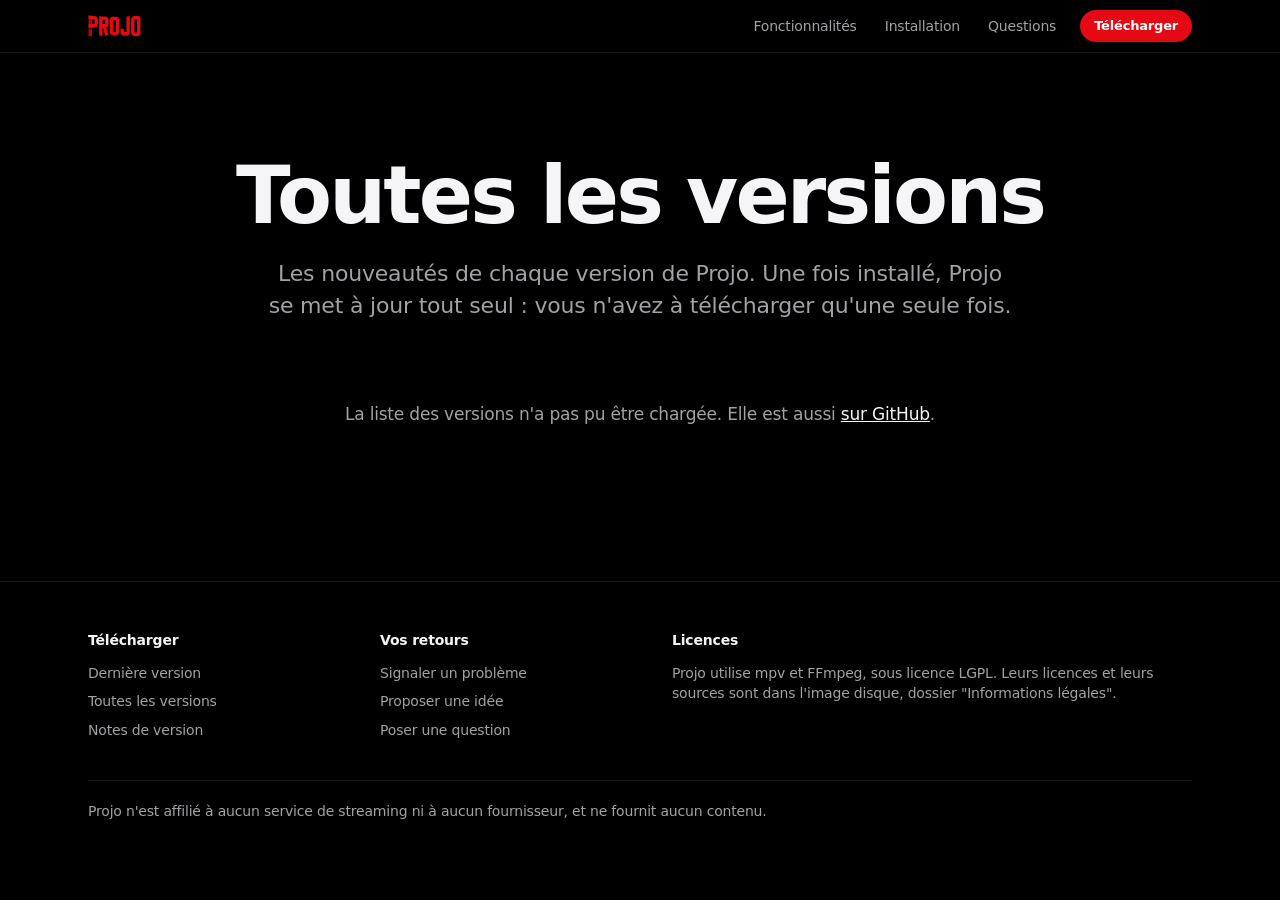
==== versions.html @ 9b099cf6 "Site: two-way tilt, on-site feedback form, versions page, exclusive FAQ - app window tilts up while " ====
<!doctype html>
<html lang="fr">
<head>
  <meta charset="utf-8">
  <meta name="viewport" content="width=device-width, initial-scale=1, viewport-fit=cover">
  <meta http-equiv="Content-Security-Policy" content="default-src 'self'; script-src 'self'; style-src 'self'; img-src 'self'; connect-src https://api.github.com; font-src 'self'; object-src 'none'; base-uri 'self'; form-action 'none'">
  <meta name="referrer" content="strict-origin-when-cross-origin">
  <title>Projo - Toutes les versions</title>
  <meta name="description" content="Toutes les versions de Projo, lecteur IPTV pour Mac, avec leurs notes de version et leurs images disque.">
  <meta name="theme-color" content="#000000">
  <meta name="color-scheme" content="dark">

  <link rel="icon" href="assets/img/projo-icon.svg" type="image/svg+xml">
  <link rel="icon" href="assets/img/favicon-32.png" type="image/png" sizes="32x32">
  <link rel="apple-touch-icon" href="assets/img/apple-touch-icon.png">

  <meta property="og:type" content="website">
  <meta property="og:locale" content="fr_FR">
  <meta property="og:site_name" content="Projo">
  <meta property="og:title" content="Projo - Toutes les versions">
  <meta property="og:description" content="Votre abonnement IPTV, version cinéma. Films, séries et chaînes rangés comme une plateforme de streaming.">
  <meta property="og:url" content="https://feltrincyril.github.io/projo-releases/versions.html">
  <meta property="og:image" content="https://feltrincyril.github.io/projo-releases/assets/img/og-image.png">
  <meta property="og:image:width" content="1200">
  <meta property="og:image:height" content="630">
  <meta property="og:image:alt" content="Logo Projo sur fond noir, avec la phrase : Votre abonnement IPTV, version cinéma.">
  <meta name="twitter:card" content="summary_large_image">

  <link rel="stylesheet" href="assets/css/site.css">
  <script src="assets/js/site.js" defer></script>
  <script src="assets/js/versions.js" defer></script>
</head>
<body>
  <a class="skip" href="#contenu">Aller au contenu</a>

  <header class="nav" id="haut">
    <div class="nav-inner">
      <a class="nav-brand" href="./" aria-label="Projo, accueil">
        <img src="assets/img/projo-wordmark.svg" alt="" width="67" height="28">
      </a>
      <nav aria-label="Sections">
        <ul class="nav-links">
          <li><a href="./#fonctionnalites">Fonctionnalités</a></li>
          <li><a href="./#installation">Installation</a></li>
          <li><a href="./#questions">Questions</a></li>
        </ul>
      </nav>
      <a class="nav-cta js-download" href="https://github.com/FELTRINCyril/projo-releases/releases/latest">Télécharger</a>
    </div>
  </header>

  <main id="contenu">
    <section class="page-head" aria-labelledby="titre-versions">
      <h1 id="titre-versions">Toutes les versions</h1>
      <p>Les nouveautés de chaque version de Projo. Une fois installé, Projo se met à jour tout seul : vous n'avez à télécharger qu'une seule fois.</p>
    </section>

    <div class="releases js-releases" aria-live="polite" aria-busy="true">
      <p class="releases-status">Les versions sont aussi listées <a href="https://github.com/FELTRINCyril/projo-releases/releases">sur GitHub</a>.</p>
    </div>
  </main>

  <!-- ===== PIED DE PAGE ===== -->
  <footer class="footer">
    <div class="footer-inner">
      <div class="footer-cols">
        <div>
          <h2 class="footer-h">Télécharger</h2>
          <ul>
            <li><a class="js-download" href="https://github.com/FELTRINCyril/projo-releases/releases/latest">Dernière version</a></li>
            <li><a href="versions.html">Toutes les versions</a></li>
            <li><a class="js-notes" href="versions.html">Notes de version</a></li>
          </ul>
        </div>
        <div>
          <h2 class="footer-h">Vos retours</h2>
          <ul>
            <li><a data-issue="probleme" href="https://github.com/FELTRINCyril/projo-releases/issues/new?template=probleme.yml">Signaler un problème</a></li>
            <li><a data-issue="idee" href="https://github.com/FELTRINCyril/projo-releases/issues/new?template=idee.yml">Proposer une idée</a></li>
            <li><a data-issue="question" href="https://github.com/FELTRINCyril/projo-releases/issues/new?template=question.yml">Poser une question</a></li>
          </ul>
        </div>
        <div class="footer-legal">
          <h2 class="footer-h">Licences</h2>
          <p>Projo utilise mpv et FFmpeg, sous licence LGPL. Leurs licences et leurs sources sont dans l'image disque, dossier "Informations légales".</p>
        </div>
      </div>
      <p class="footer-note">Projo n'est affilié à aucun service de streaming ni à aucun fournisseur, et ne fournit aucun contenu.</p>
    </div>
  </footer>
</body>
</html>
---- assets/css/site.css ----
/* Projo site. Dark only: the black stage is part of Projo's identity.
   Red #E50914 / #B1060F come from docs/brand/projo-icon.svg. Red on black is
   3.5:1, so it is used for buttons (white text, 5.9:1), icons and large type,
   never for small text. */

:root {
  --black: #000;
  --surface: #141414;
  --surface-2: #1d1d1f;
  --line: rgba(255, 255, 255, 0.1);
  --text: #f5f5f7;
  --text-2: #a1a1a6;
  --red: #e50914;
  --red-dark: #b1060f;
  --red-glow: rgba(229, 9, 20, 0.35);
  --radius-l: 28px;
  --radius-m: 18px;
  --gutter: clamp(20px, 5vw, 48px);
  --max: 1200px;
  --font: -apple-system, BlinkMacSystemFont, "SF Pro Text", "SF Pro Display", system-ui, "Segoe UI", Roboto, "Helvetica Neue", Arial, sans-serif;
  color-scheme: dark;
}

*, *::before, *::after { box-sizing: border-box; }

html {
  -webkit-text-size-adjust: 100%;
  text-size-adjust: 100%;
  scroll-behavior: smooth;
  scroll-padding-top: 72px;
}

body {
  margin: 0;
  background: var(--black);
  color: var(--text);
  font-family: var(--font);
  font-size: 19px;
  line-height: 1.47;
  letter-spacing: -0.01em;
  -webkit-font-smoothing: antialiased;
  overflow-x: hidden;
}
@supports (overflow: clip) { body { overflow-x: clip; } }

img, svg { display: block; max-width: 100%; }
a { color: inherit; }
h1, h2, h3, p, ul, ol, figure { margin: 0; }
ul, ol { padding: 0; list-style: none; }

:focus-visible {
  outline: 3px solid #fff;
  outline-offset: 3px;
  border-radius: 6px;
}

.skip {
  position: absolute;
  left: 16px;
  top: -60px;
  z-index: 100;
  padding: 10px 16px;
  background: #fff;
  color: #000;
  border-radius: 10px;
  font-weight: 600;
  text-decoration: none;
}
.skip:focus { top: 12px; }

/* ===== NAV ============================================================ */

.nav {
  position: sticky;
  top: 0;
  z-index: 50;
  background: rgba(0, 0, 0, 0.72);
  -webkit-backdrop-filter: saturate(180%) blur(20px);
  backdrop-filter: saturate(180%) blur(20px);
  border-bottom: 1px solid var(--line);
}
.nav-inner {
  max-width: var(--max);
  margin: 0 auto;
  padding: 0 var(--gutter);
  height: 52px;
  display: flex;
  align-items: center;
  gap: 24px;
}
.nav-brand { display: block; flex: none; }
.nav-brand img { height: 22px; width: auto; }
.nav nav { margin-left: auto; }
.nav-links { display: flex; gap: 28px; font-size: 14px; }
.nav-links a {
  color: var(--text-2);
  text-decoration: none;
  transition: color 0.2s;
}
.nav-links a:hover { color: var(--text); }
.nav-cta {
  flex: none;
  font-size: 13px;
  font-weight: 600;
  text-decoration: none;
  background: var(--red);
  color: #fff;
  padding: 6px 14px;
  border-radius: 999px;
}
.nav-cta:hover { background: #f6121e; }

@media (max-width: 640px) {
  .nav nav { display: none; }
  .nav-cta { margin-left: auto; }
}

/* ===== BUTTONS ========================================================= */

.btn {
  display: inline-flex;
  align-items: center;
  gap: 10px;
  font-size: 19px;
  font-weight: 600;
  text-decoration: none;
  border-radius: 999px;
  padding: 15px 30px 15px 24px;
  transition: background-color 0.2s, transform 0.2s;
}
.btn-primary { background: var(--red); color: #fff; }
.btn-primary:hover { background: #f6121e; }
.btn-primary:active { transform: scale(0.98); }
.btn-icon {
  width: 22px;
  height: 22px;
  fill: none;
  stroke: currentColor;
  stroke-width: 2.2;
  stroke-linecap: round;
  stroke-linejoin: round;
}

.download {
  display: flex;
  flex-direction: column;
  align-items: center;
  gap: 6px;
  margin-top: 40px;
}
.download-meta {
  margin-top: 10px;
  font-size: 15px;
  color: var(--text);
  min-height: 1.47em;
}
.download-req { font-size: 14px; color: var(--text-2); }
.platform-note {
  margin-top: 10px;
  max-width: 30em;
  font-size: 14px;
  color: var(--text-2);
  text-align: center;
}

/* ===== HERO ============================================================ */

.hero {
  text-align: center;
  padding: clamp(56px, 7vw, 96px) var(--gutter) 0;
  max-width: 980px;
  margin: 0 auto;
}
.hero-icon {
  width: clamp(72px, 9vw, 96px);
  height: auto;
  margin: 0 auto 28px;
  filter: drop-shadow(0 10px 30px rgba(229, 9, 20, 0.25));
}
.hero h1 {
  font-size: clamp(42px, 7.6vw, 92px);
  line-height: 1.02;
  font-weight: 700;
  letter-spacing: -0.035em;
  text-wrap: balance;
}
.hero-sub {
  margin: 24px auto 0;
  max-width: 34em;
  font-size: clamp(19px, 2.1vw, 24px);
  line-height: 1.38;
  color: var(--text-2);
  text-wrap: pretty;
}

/* ===== SHOWCASE (app mockup) ========================================== */

.showcase {
  position: relative;
  max-width: 1180px;
  margin: clamp(48px, 5vw, 64px) auto 0;
  padding: 0 var(--gutter);
}
/* The projector light: one soft red spill under the window. */
.glow {
  position: absolute;
  left: 0;
  right: 0;
  top: 8%;
  height: 90%;
  background: radial-gradient(ellipse 50% 50% at 50% 55%, var(--red-glow), transparent 70%);
  filter: blur(40px);
  pointer-events: none;
}
.window {
  position: relative;
  aspect-ratio: 16 / 10;
  border-radius: clamp(10px, 1.4vw, 16px);
  overflow: hidden;
  background: var(--surface);
  border: 1px solid rgba(255, 255, 255, 0.14);
  box-shadow: 0 40px 120px -20px rgba(0, 0, 0, 0.9), 0 0 0 1px rgba(0, 0, 0, 0.6);
  container-type: inline-size;
  transform-origin: 50% 50%;
}
.window > picture img { width: 100%; height: 100%; object-fit: cover; }
.showcase-note {
  margin-top: 20px;
  text-align: center;
  font-size: 13px;
  color: var(--text-2);
}

/* Scroll tilt, both ways: looks up while entering from the bottom, straight
   around the middle of the screen, looks down while leaving at the top.
   CSS scroll-driven where supported, JS sets --tilt (1 to -1) elsewhere. */
@media (prefers-reduced-motion: no-preference) {
  .window {
    transform: perspective(2000px) rotateX(calc(var(--tilt, 0) * 22deg)) scale(calc(1 - var(--tilt-abs, 0) * 0.08));
  }
  @supports (animation-timeline: view()) {
    .window {
      transform: none;
      animation: tilt-both linear both;
      animation-timeline: view();
      animation-range: cover 0% cover 100%;
    }
    @keyframes tilt-both {
      0% { transform: perspective(2000px) rotateX(22deg) scale(0.92); }
      40%, 60% { transform: perspective(2000px) rotateX(0deg) scale(1); }
      100% { transform: perspective(2000px) rotateX(-22deg) scale(0.92); }
    }
  }
}

/* Everything inside the mockup is sized in em, and 1em = 1/80 of the window
   width, so the whole interface scales as one picture at every size. */
.win-bar {
  position: absolute;
  z-index: 3;
  top: 1.1cqw;
  left: 1.2cqw;
  display: flex;
  gap: 0.65cqw;
}
.win-bar i {
  width: 0.95cqw;
  height: 0.95cqw;
  border-radius: 50%;
  background: #ff5f57;
}
.win-bar i:nth-child(2) { background: #febc2e; }
.win-bar i:nth-child(3) { background: #28c840; }

.app {
  position: absolute;
  inset: 0;
  font-size: 10px;
  font-size: 1.25cqw;
  line-height: 1.3;
  letter-spacing: 0;
  color: #fff;
  background: #0b0b0b;
}
.app-top {
  position: absolute;
  z-index: 2;
  left: 0;
  right: 0;
  top: 0;
  display: flex;
  align-items: center;
  gap: 1.6em;
  padding: 2.2em 3em 0 7.5em;
  font-size: 0.95em;
}
.app-logo { width: auto; height: 1.6em; margin-right: 1em; }
.app-tab { color: rgba(255, 255, 255, 0.72); }
.app-tab.is-active { color: #fff; font-weight: 600; }
.app-search { margin-left: auto; width: 1.4em; }
.app-search svg { width: 100%; fill: none; stroke: #fff; stroke-width: 2.2; stroke-linecap: round; }

.app-hero {
  position: relative;
  height: 58%;
}
.app-hero-art {
  position: absolute;
  inset: 0;
  /* A fictional poster: dusk sea, low sun, lighthouse beam. */
  background:
    linear-gradient(90deg, rgba(11, 11, 11, 0.95) 0%, rgba(11, 11, 11, 0.55) 34%, transparent 62%),
    linear-gradient(0deg, #0b0b0b 0%, transparent 28%),
    radial-gradient(circle at 70% 52%, #ffd29a 0 3.2%, rgba(255, 150, 80, 0.75) 3.4%, transparent 20%),
    linear-gradient(176deg, transparent 58%, rgba(255, 238, 200, 0.25) 58.3% 59%, transparent 59.4%),
    linear-gradient(180deg, #1a2347 0%, #5b3a6b 28%, #d3664a 50%, #f0a35c 54.4%, #1b3550 54.6%, #0f2236 72%, #0b1724 100%);
}
.app-hero-art::after {
  /* the lighthouse */
  content: "";
  position: absolute;
  right: 17%;
  bottom: 38%;
  width: 1.4%;
  height: 22%;
  background: linear-gradient(180deg, #2a1c22 0 14%, #f2e6d8 14% 30%, #2a1c22 30% 46%, #f2e6d8 46% 62%, #2a1c22 62%);
  clip-path: polygon(30% 0, 70% 0, 100% 100%, 0 100%);
}
.app-hero-text {
  position: absolute;
  left: 3em;
  bottom: 9%;
  width: 34em;
}
.app-kind {
  display: flex;
  align-items: center;
  gap: 0.5em;
  font-size: 1em;
  font-weight: 600;
  letter-spacing: 0.04em;
  color: rgba(255, 255, 255, 0.85);
}
.app-mark {
  width: 0.85em;
  height: 1.3em;
  background: var(--red);
  clip-path: polygon(0 0, 100% 0, 100% 45%, 40% 45%, 40% 100%, 0 100%);
}
.app-title {
  margin-top: 0.25em;
  font-size: 3.6em;
  line-height: 1;
  font-weight: 800;
  letter-spacing: -0.03em;
}
.app-meta {
  margin-top: 0.7em;
  display: flex;
  gap: 1.1em;
  font-size: 1em;
  color: rgba(255, 255, 255, 0.75);
}
.app-desc {
  margin-top: 0.6em;
  font-size: 1.05em;
  color: rgba(255, 255, 255, 0.85);
  max-width: 30em;
}
.app-actions { display: flex; gap: 0.8em; margin-top: 1.3em; }
.app-btn {
  font-weight: 700;
  padding: 0.6em 1.6em;
  border-radius: 0.35em;
}
.app-btn-play { background: #fff; color: #000; }
.app-btn-info { background: rgba(109, 109, 110, 0.7); }

.app-row { padding: 1.2em 0 0 3em; }
.app-row-title { font-size: 1.2em; font-weight: 700; margin-bottom: 0.6em; }
.app-wides, .app-posters { display: flex; gap: 0.6em; }

.wide {
  position: relative;
  flex: none;
  width: 17.5em;
  aspect-ratio: 16 / 9;
  border-radius: 0.4em;
  overflow: hidden;
  display: flex;
  flex-direction: column;
  justify-content: flex-end;
  padding: 0 0.8em 1.1em;
}
.wide b { font-size: 1.05em; position: relative; }
.wide em { font-style: normal; font-size: 0.85em; color: rgba(255, 255, 255, 0.75); position: relative; }
.wide::before {
  content: "";
  position: absolute;
  inset: 0;
  background: linear-gradient(0deg, rgba(0, 0, 0, 0.85), transparent 65%);
}
.wide i {
  position: absolute;
  left: 0.8em;
  right: 0.8em;
  bottom: 0.5em;
  height: 0.22em;
  background: rgba(255, 255, 255, 0.3);
  border-radius: 1em;
}
.wide i::after {
  content: "";
  position: absolute;
  inset: 0;
  background: var(--red);
  border-radius: inherit;
  transform-origin: left;
  transform: scaleX(var(--p, 0.5));
}
.w1 { background: radial-gradient(circle at 75% 35%, #4ad0c7 0 8%, transparent 9%), linear-gradient(135deg, #0d3b4f, #102a2f 60%, #07151a); }
.w2 { background: repeating-linear-gradient(90deg, #3b2b1e 0 6%, #2a1f16 6% 12%), linear-gradient(#5a3b22, #1e140d); background-blend-mode: overlay; }
.w3 { background: linear-gradient(160deg, #dfe9f2 0 30%, #8fa7bf 30% 46%, #304a66 46% 70%, #142234); }
.w4 { background: radial-gradient(ellipse at 50% 120%, #f6f1e3 0 30%, transparent 31%), linear-gradient(#6b8fa3, #2e4b5c); }

.poster {
  position: relative;
  flex: none;
  width: 9.6em;
  aspect-ratio: 2 / 3;
  border-radius: 0.4em;
  overflow: hidden;
  display: flex;
  align-items: flex-end;
  padding: 0.8em;
}
.poster b {
  position: relative;
  font-size: 1.05em;
  line-height: 1.05;
  font-weight: 800;
  letter-spacing: -0.01em;
  text-wrap: balance;
}
.p1 { background: radial-gradient(circle at 50% 38%, #fff3c4 0 16%, #f2b84b 17% 26%, transparent 27%), linear-gradient(#f7d58b, #c46b3a 60%, #3d1d18); }
.p2 { background: linear-gradient(200deg, transparent 40%, #fff 40.5% 41.5%, transparent 42%), linear-gradient(#2c2f5e, #121330 70%, #050510); }
.p3 { background: linear-gradient(0deg, #0f2a3a 0 30%, transparent 30%), radial-gradient(circle at 30% 30%, #ff6a3d 0 12%, transparent 13%), linear-gradient(#e7d7c2, #c8b49a); }
.p3 b { color: #fff; }
.p4 { background: radial-gradient(ellipse at 50% 70%, #9fd3d0 0 22%, transparent 23%), linear-gradient(#1f4d4a, #0b2423); }
.p5 { background: conic-gradient(from 200deg at 50% 40%, #e50914, #2b0306 25%, #000 50%, #2b0306 75%, #e50914); }
.p6 { background: repeating-linear-gradient(0deg, #5f6b3a 0 8%, #4b552d 8% 16%), linear-gradient(#a0a35a, #2f3519); background-blend-mode: multiply; }
.p7 { background: linear-gradient(#cfd8de, #8d9ea9 55%, #44525c 55.5%, #1d262c); }
.p7 b { color: #0b0b0b; }
.poster::before {
  content: "";
  position: absolute;
  inset: 0;
  background: linear-gradient(0deg, rgba(0, 0, 0, 0.55), transparent 45%);
}
.p7::before { background: none; }

/* ===== SECTIONS ======================================================== */

.section-head {
  max-width: 820px;
  margin: 0 auto;
  text-align: center;
}
.section-head .line { display: inline-block; }
.nw { white-space: nowrap; }
.section-head h2 {
  font-size: clamp(34px, 5.4vw, 64px);
  line-height: 1.05;
  font-weight: 700;
  letter-spacing: -0.03em;
  text-wrap: balance;
}
.section-head p {
  margin: 20px auto 0;
  max-width: 34em;
  font-size: clamp(19px, 2vw, 22px);
  color: var(--text-2);
  text-wrap: pretty;
}

.features, .install, .faq {
  padding: clamp(96px, 14vw, 180px) var(--gutter) 0;
}

/* ===== FEATURES ======================================================== */

.tiles {
  max-width: var(--max);
  margin: clamp(48px, 7vw, 88px) auto 0;
  display: grid;
  grid-template-columns: repeat(6, 1fr);
  gap: 20px;
}
.tile {
  position: relative;
  background: var(--surface);
  border-radius: var(--radius-l);
  padding: clamp(28px, 3.4vw, 44px);
  overflow: hidden;
  display: flex;
  flex-direction: column;
  gap: 28px;
  grid-column: span 2;
}
.tile h3 {
  font-size: clamp(22px, 2.2vw, 28px);
  line-height: 1.15;
  font-weight: 700;
  letter-spacing: -0.02em;
}
.tile p { margin-top: 10px; font-size: 17px; color: var(--text-2); }
.tile-icon {
  width: 34px;
  height: 34px;
  margin-bottom: 18px;
  fill: none;
  stroke: var(--red);
  stroke-width: 1.8;
  stroke-linecap: round;
  stroke-linejoin: round;
}
/* Rows of 6 columns: player 4 + search 2 / list, follow, offline 2 + 2 + 2 /
   TV 4 + details 2 / updates 3 + catalogue 3. */
.tile-player, .tile-tv { grid-column: span 4; }
.tile-half { grid-column: span 3; }
.tile-plain { gap: 0; }
.tile-plain p { margin-top: 10px; }
.vis { margin-top: auto; }

/* Player visual */
.vis-player { display: flex; flex-direction: column; gap: 18px; }
.vp-screen {
  position: relative;
  aspect-ratio: 16 / 7;
  border-radius: var(--radius-m);
  overflow: hidden;
  /* fictional frame: dusk over hills */
  background:
    linear-gradient(0deg, rgba(0, 0, 0, 0.85), transparent 50%),
    radial-gradient(ellipse 55% 38% at 22% 100%, #0c1820 0 99%, transparent 100%),
    radial-gradient(ellipse 70% 48% at 82% 100%, #142833 0 99%, transparent 100%),
    radial-gradient(circle at 64% 40%, #ffe6b8 0 3.5%, rgba(255, 170, 90, 0.45) 4%, transparent 24%),
    linear-gradient(180deg, #24365e 0%, #8c5378 48%, #e48f5c 78%, #f4b46a 100%);
}
.vp-skip {
  position: absolute;
  right: 5%;
  bottom: 34%;
  font-size: 14px;
  font-weight: 600;
  padding: 8px 16px;
  border-radius: 8px;
  background: rgba(30, 30, 30, 0.6);
  border: 1px solid rgba(255, 255, 255, 0.5);
  -webkit-backdrop-filter: blur(10px);
  backdrop-filter: blur(10px);
}
.vp-bar {
  position: absolute;
  left: 5%;
  right: 5%;
  bottom: 22%;
  height: 4px;
  border-radius: 4px;
  background: rgba(255, 255, 255, 0.3);
}
.vp-bar i {
  position: absolute;
  inset: 0;
  border-radius: inherit;
  background: var(--red);
  transform-origin: left;
  transform: scaleX(0.36);
}
.vp-bar i::after {
  content: "";
  position: absolute;
  right: -7px;
  top: -5px;
  width: 14px;
  height: 14px;
  border-radius: 50%;
  background: var(--red);
  transform: scaleX(2.78);
}
.vp-controls {
  position: absolute;
  left: 5%;
  bottom: 6%;
  display: flex;
  align-items: center;
  gap: 14px;
  font-size: 14px;
  color: rgba(255, 255, 255, 0.85);
}
.vp-controls svg { width: 22px; fill: #fff; }
.vp-chips { display: flex; flex-wrap: wrap; gap: 8px; }
.chip {
  font-size: 14px;
  padding: 7px 14px;
  border-radius: 999px;
  background: var(--surface-2);
  border: 1px solid var(--line);
  color: var(--text);
}
.chip-on { border-color: rgba(229, 9, 20, 0.7); box-shadow: inset 0 0 0 1px rgba(229, 9, 20, 0.4); }

/* Search visual */
.vis-search { font-size: 15px; }
.vs-field {
  display: flex;
  align-items: center;
  gap: 10px;
  padding: 11px 14px;
  border-radius: 12px;
  background: var(--surface-2);
  border: 1px solid var(--line);
}
.vs-field svg { width: 18px; fill: none; stroke: var(--text-2); stroke-width: 2.2; stroke-linecap: round; }
.vs-typed::after {
  content: "";
  display: inline-block;
  width: 2px;
  height: 1.1em;
  margin-left: 2px;
  vertical-align: -0.2em;
  background: var(--red);
}
.vs-results { margin-top: 12px; display: grid; gap: 4px; }
.vs-results li {
  display: flex;
  align-items: center;
  gap: 12px;
  padding: 6px;
  border-radius: 10px;
}
.vs-results li:first-child { background: rgba(255, 255, 255, 0.06); }
.vs-results em { margin-left: auto; font-style: normal; font-size: 13px; color: var(--text-2); }
.vs-thumb { flex: none; width: 36px; height: 36px; border-radius: 8px; }
.t1 { background: linear-gradient(180deg, #5b3a6b, #d3664a 55%, #1b3550 56%); }
.t2 { background: linear-gradient(#9fd3d0, #1f4d4a); }
.t3 { background: linear-gradient(#1d5a7a, #0b2a3c); }

/* Progress visual */
.vis-progress { display: grid; grid-template-columns: repeat(3, 1fr); gap: 10px; }
.vpr { display: flex; flex-direction: column; gap: 8px; }
.vpr-art { aspect-ratio: 2 / 3; border-radius: 10px; }
.a1 { background: radial-gradient(circle at 50% 38%, #fff3c4 0 16%, #f2b84b 17% 26%, transparent 27%), linear-gradient(#f7d58b, #c46b3a 60%, #3d1d18); }
.a2 { background: linear-gradient(200deg, transparent 40%, #fff 40.5% 41.5%, transparent 42%), linear-gradient(#2c2f5e, #121330 70%, #050510); }
.a3 { background: radial-gradient(ellipse at 50% 70%, #9fd3d0 0 22%, transparent 23%), linear-gradient(#1f4d4a, #0b2423); }
.vpr i {
  position: relative;
  height: 4px;
  border-radius: 4px;
  background: rgba(255, 255, 255, 0.2);
}
.vpr i::after {
  content: "";
  position: absolute;
  inset: 0;
  border-radius: inherit;
  background: var(--red);
  transform-origin: left;
  transform: scaleX(var(--p, 0.5));
}

.pg-18 { --p: 0.18; } .pg-30 { --p: 0.3; } .pg-35 { --p: 0.35; } .pg-62 { --p: 0.62; }
.pg-70 { --p: 0.7; } .pg-80 { --p: 0.8; } .pg-90 { --p: 0.9; }

/* Followed series visual */
.vis-follow { position: relative; padding-top: 6px; }
.vf-note {
  position: relative;
  z-index: 1;
  display: flex;
  gap: 12px;
  align-items: flex-start;
  padding: 12px 14px;
  border-radius: 16px;
  background: rgba(58, 58, 60, 0.85);
  -webkit-backdrop-filter: blur(16px);
  backdrop-filter: blur(16px);
  box-shadow: 0 12px 30px rgba(0, 0, 0, 0.5);
}
.vf-note img { flex: none; width: 28px; height: 28px; }
.vf-note p { margin: 0; font-size: 14px; line-height: 1.35; color: var(--text); }
.vf-note b { display: block; }
.vf-card {
  margin: -14px 16px 0;
  aspect-ratio: 16 / 7;
  border-radius: 12px;
  background: radial-gradient(circle at 75% 35%, #4ad0c7 0 8%, transparent 9%), linear-gradient(135deg, #0d3b4f, #102a2f 60%, #07151a);
  position: relative;
}
.vf-badge {
  position: absolute;
  left: 12px;
  bottom: 12px;
  font-size: 12px;
  font-weight: 700;
  padding: 4px 8px;
  border-radius: 4px;
  background: var(--red);
  color: #fff;
}

/* Download visual */
.vis-dl { display: grid; gap: 10px; }
.dl-item {
  display: flex;
  align-items: center;
  gap: 14px;
  padding: 10px 12px;
  border-radius: 14px;
  background: var(--surface-2);
}
.ring { width: 40px; height: 40px; flex: none; transform: rotate(-90deg); }
.ring-done { transform: none; }
.ring.ring-done circle { fill: var(--red); stroke: none; }
.ring-done path { fill: none; stroke: #fff; stroke-width: 3; stroke-linecap: round; stroke-linejoin: round; }
.ring circle { fill: none; stroke-width: 4; }
.ring-bg { stroke: rgba(255, 255, 255, 0.15); }
.ring-fg {
  stroke: var(--red);
  stroke-linecap: round;
  stroke-dasharray: 100;
  stroke-dashoffset: 28;
}
.dl-lines { display: flex; flex-direction: column; font-size: 15px; }
.dl-lines span + span { font-size: 13px; color: var(--text-2); }

/* EPG visual */
.vis-epg {
  position: relative;
  display: grid;
  grid-template-columns: minmax(0, 1fr);
  gap: 8px;
  font-size: 14px;
}
.epg-row { display: flex; gap: 6px; }
.epg-ch {
  flex: none;
  width: 104px;
  padding: 10px 0;
  font-weight: 600;
}
.epg-p {
  flex: var(--w, 3) 1 0;
  min-width: 0;
  padding: 10px 12px;
  border-radius: 10px;
  background: var(--surface-2);
  color: var(--text-2);
  white-space: nowrap;
  overflow: hidden;
  text-overflow: clip;
}
.epg-p.is-now { background: #2a2a2d; color: var(--text); }
.ew2 { --w: 2; } .ew3 { --w: 3; } .ew4 { --w: 4; } .ew5 { --w: 5; }
.epg-now {
  position: absolute;
  top: -6px;
  bottom: -6px;
  left: calc(110px + 18%);
  width: 2px;
  background: var(--red);
  border-radius: 2px;
}

/* Details visual */
.vis-fiche { display: flex; gap: 16px; align-items: center; padding-top: 28px; }
.vfi-art {
  flex: none;
  width: 76px;
  aspect-ratio: 2 / 3;
  border-radius: 10px;
  background: linear-gradient(160deg, #dfe9f2 0 30%, #8fa7bf 30% 46%, #304a66 46% 70%, #142234);
}
.vfi-text { display: flex; flex-direction: column; align-items: flex-start; gap: 6px; min-width: 0; }
.vfi-text b { font-size: 17px; }
.vfi-text em { font-style: normal; font-size: 13px; color: var(--text-2); }
.vfi-cast { display: flex; }
.vfi-cast i {
  width: 26px;
  height: 26px;
  border-radius: 50%;
  border: 2px solid var(--surface);
  background: linear-gradient(#6d6d72, #3a3a3d);
}
.vfi-cast i + i { margin-left: -8px; }
.vfi-cast i:nth-child(2) { background: linear-gradient(#8a6d5a, #4a3a30); }
.vfi-cast i:nth-child(3) { background: linear-gradient(#5a6d8a, #2f3a4a); }
.vfi-text .chip { font-size: 12px; padding: 4px 10px; }

/* Coming soon */
.soon {
  max-width: var(--max);
  margin: 20px auto 0;
  padding: clamp(28px, 3.4vw, 44px);
  border-radius: var(--radius-l);
  border: 1px dashed rgba(255, 255, 255, 0.22);
}
.soon-title {
  font-size: clamp(22px, 2.2vw, 28px);
  font-weight: 700;
  letter-spacing: -0.02em;
}
.soon-list {
  margin-top: 24px;
  display: grid;
  grid-template-columns: repeat(3, 1fr);
  gap: 28px;
}
.soon-list li { display: flex; gap: 14px; align-items: flex-start; }
.soon-list svg {
  flex: none;
  width: 30px;
  height: 30px;
  fill: none;
  stroke: var(--text-2);
  stroke-width: 1.7;
  stroke-linecap: round;
  stroke-linejoin: round;
}
.soon-list span { font-size: 16px; color: var(--text-2); }
.soon-list b { display: block; color: var(--text); font-size: 18px; }

@media (max-width: 1000px) {
  .tiles { grid-template-columns: repeat(2, 1fr); }
  .tile, .tile-half { grid-column: span 1; }
  .tile-player, .tile-tv, .tile-last { grid-column: span 2; }
}
@media (max-width: 680px) {
  .tiles { grid-template-columns: 1fr; gap: 16px; }
  .tile, .tile-half, .tile-player, .tile-tv, .tile-last { grid-column: auto; }
  .soon-list { grid-template-columns: 1fr; gap: 20px; }
  /* Small screens: the channel and the programme on now, nothing truncated. */
  .epg-ch { width: 92px; }
  .epg-p:not(.is-now) { display: none; }
  .epg-now { left: calc(98px + 55%); }
}

/* ===== INSTALL ========================================================= */

.steps {
  max-width: var(--max);
  margin: clamp(48px, 7vw, 88px) auto 0;
  display: grid;
  grid-template-columns: repeat(3, 1fr);
  gap: 20px;
}
.step { text-align: center; }
.step-vis {
  height: 220px;
  border-radius: var(--radius-l);
  background: var(--surface);
  display: flex;
  align-items: center;
  justify-content: center;
  gap: 14px;
  margin-bottom: 28px;
  padding: 20px;
}
.step h3 {
  display: flex;
  align-items: center;
  justify-content: center;
  gap: 12px;
  font-size: clamp(24px, 2.4vw, 30px);
  font-weight: 700;
  letter-spacing: -0.02em;
}
.step-n {
  display: inline-grid;
  place-items: center;
  width: 34px;
  height: 34px;
  border-radius: 50%;
  border: 1.5px solid var(--text-2);
  font-size: 17px;
  font-weight: 600;
  color: var(--text);
}
.step p { margin: 10px auto 0; max-width: 20em; font-size: 17px; color: var(--text-2); }

.disk { width: 150px; }
.disk-body { fill: #d9d9de; }
.disk-hole { fill: #a7a7ad; }
.disk-center { fill: #d9d9de; }
.disk-arrow { fill: none; stroke: var(--red); stroke-width: 6; stroke-linecap: round; stroke-linejoin: round; }

.step-drag img { width: 64px; height: 64px; }
.drag-arrow { width: 54px; fill: none; stroke: var(--text-2); stroke-width: 2.2; stroke-linecap: round; stroke-linejoin: round; stroke-dasharray: 5 5; }
.folder { width: 76px; }
.folder path:first-child { fill: #3d8fe0; }
.folder-a { fill: none; stroke: #e5f1ff; stroke-width: 2.4; stroke-linecap: round; stroke-linejoin: round; }

.dialog {
  width: 220px;
  padding: 18px 16px 14px;
  border-radius: 14px;
  background: #2c2c2e;
  border: 1px solid rgba(255, 255, 255, 0.12);
  box-shadow: 0 18px 40px rgba(0, 0, 0, 0.6);
  text-align: center;
}
.dialog img { width: 34px; height: 34px; margin: 0 auto 8px; }
.dialog p { font-size: 12px; line-height: 1.35; color: var(--text); }
.dialog-btns { display: flex; gap: 8px; margin-top: 12px; }
.dialog-btns span {
  flex: 1;
  font-size: 12px;
  padding: 5px 0;
  border-radius: 7px;
  background: #48484a;
}
.dialog-btns .is-default { background: #0a7cff; color: #fff; font-weight: 600; }

.install-after {
  max-width: 34em;
  margin: 56px auto 0;
  text-align: center;
  font-size: clamp(19px, 2vw, 22px);
  color: var(--text-2);
  text-wrap: pretty;
}

@media (max-width: 860px) {
  .steps { grid-template-columns: 1fr; gap: 48px; max-width: 480px; }
}

/* ===== FAQ ============================================================= */

.accordion {
  max-width: 820px;
  margin: clamp(40px, 6vw, 72px) auto 0;
  border-top: 1px solid var(--line);
}
.qa { border-bottom: 1px solid var(--line); }
.qa h3 { font-size: inherit; font-weight: inherit; }
.qa button {
  width: 100%;
  display: flex;
  align-items: center;
  justify-content: space-between;
  gap: 24px;
  padding: 26px 4px;
  background: none;
  border: 0;
  color: var(--text);
  font: inherit;
  font-size: clamp(19px, 2vw, 24px);
  font-weight: 600;
  letter-spacing: -0.015em;
  text-align: left;
  cursor: pointer;
}
.qa button:hover { color: #fff; }
.qa-sign {
  position: relative;
  flex: none;
  width: 18px;
  height: 18px;
}
.qa-sign::before, .qa-sign::after {
  content: "";
  position: absolute;
  left: 0;
  top: 8px;
  width: 18px;
  height: 2px;
  border-radius: 2px;
  background: var(--text-2);
  transition: transform 0.3s ease;
}
.qa-sign::after { transform: rotate(90deg); }
.qa button[aria-expanded="true"] .qa-sign::after { transform: rotate(0deg); }
.qa-body { padding: 0 4px 28px; max-width: 40em; }
.qa-body p { font-size: 18px; color: var(--text-2); }
.qa-body p + p { margin-top: 12px; }
.qa-body a { color: var(--text); text-underline-offset: 3px; }
.js .qa-body[hidden] { display: none; }

/* ===== FINAL CTA ======================================================= */

.final {
  text-align: center;
  padding: clamp(112px, 16vw, 200px) var(--gutter) clamp(96px, 12vw, 160px);
}
.final img { width: 72px; height: 72px; margin: 0 auto 28px; }
.final h2 {
  font-size: clamp(38px, 6vw, 72px);
  line-height: 1.03;
  font-weight: 700;
  letter-spacing: -0.035em;
}

/* ===== FOOTER ========================================================== */

.footer { border-top: 1px solid var(--line); background: var(--black); }
.footer-inner {
  max-width: var(--max);
  margin: 0 auto;
  padding: 48px var(--gutter) calc(48px + env(safe-area-inset-bottom));
  font-size: 14px;
  color: var(--text-2);
}
.footer-cols {
  display: grid;
  grid-template-columns: 1fr 1fr 2fr;
  gap: 32px;
}
.footer-h { font-size: 14px; font-weight: 600; color: var(--text); margin-bottom: 12px; }
.footer ul { display: grid; gap: 8px; }
.footer a { color: var(--text-2); text-decoration: none; }
.footer a:hover { color: var(--text); text-decoration: underline; text-underline-offset: 3px; }
.footer-legal p { max-width: 36em; }
.footer-note {
  margin-top: 40px;
  padding-top: 20px;
  border-top: 1px solid var(--line);
}
@media (max-width: 680px) {
  .footer-cols { grid-template-columns: 1fr 1fr; }
  .footer-legal { grid-column: 1 / -1; }
}

/* ===== FEEDBACK FORM (dialog) ========================================== */

.fb {
  width: min(640px, calc(100vw - 32px));
  max-height: calc(100dvh - 32px);
  padding: 0;
  border: 1px solid rgba(255, 255, 255, 0.14);
  border-radius: var(--radius-l);
  background: var(--surface);
  color: var(--text);
  box-shadow: 0 40px 120px rgba(0, 0, 0, 0.8);
  overflow: auto;
  overscroll-behavior: contain;
}
.fb::backdrop { background: rgba(0, 0, 0, 0.72); -webkit-backdrop-filter: blur(8px); backdrop-filter: blur(8px); }
.fb-form { padding: clamp(24px, 4vw, 40px); display: grid; gap: 20px; }
.fb-head { display: flex; align-items: center; justify-content: space-between; gap: 16px; }
.fb-head h2 { font-size: clamp(24px, 3vw, 30px); font-weight: 700; letter-spacing: -0.02em; }
.fb-close {
  flex: none;
  position: relative;
  width: 36px;
  height: 36px;
  border: 0;
  border-radius: 50%;
  background: var(--surface-2);
  cursor: pointer;
}
.fb-close span::before, .fb-close span::after {
  content: "";
  position: absolute;
  left: 11px;
  top: 17px;
  width: 14px;
  height: 2px;
  border-radius: 2px;
  background: var(--text);
  transform: rotate(45deg);
}
.fb-close span::after { transform: rotate(-45deg); }
.fb-intro { font-size: 17px; color: var(--text-2); margin-top: -8px; }
.fb-warn {
  padding: 14px 16px;
  border-radius: 14px;
  background: rgba(229, 9, 20, 0.12);
  border: 1px solid rgba(229, 9, 20, 0.5);
  font-size: 15px;
  line-height: 1.45;
}
.fb-field { display: grid; gap: 6px; }
.fb-field label { font-size: 15px; font-weight: 600; }
.fb-hint { font-size: 13px; color: var(--text-2); margin-top: -2px; }
.fb-field input, .fb-field textarea {
  width: 100%;
  font: inherit;
  font-size: 16px; /* 16 px: no zoom on focus in iOS Safari */
  color: var(--text);
  background: var(--black);
  border: 1px solid rgba(255, 255, 255, 0.2);
  border-radius: 12px;
  padding: 11px 14px;
  resize: vertical;
}
.fb-field input::placeholder, .fb-field textarea::placeholder { color: #6e6e73; }
.fb-field input:focus-visible, .fb-field textarea:focus-visible { outline: 3px solid #fff; outline-offset: 1px; border-color: transparent; }
.fb-consent { display: flex; gap: 12px; align-items: flex-start; font-size: 15px; }
.fb-consent input { flex: none; width: 20px; height: 20px; margin: 1px 0 0; accent-color: var(--red); }
.fb-error {
  font-size: 15px;
  font-weight: 600;
  color: #ff6b6b;
}
.fb-foot { display: grid; gap: 16px; justify-items: start; }
.fb-note { font-size: 14px; color: var(--text-2); }
.fb-submit { font-size: 17px; padding: 12px 24px; }
button.btn { border: 0; cursor: pointer; font-family: inherit; }

/* ===== VERSIONS PAGE =================================================== */

.page-head {
  text-align: center;
  padding: clamp(56px, 8vw, 112px) var(--gutter) 0;
}
.page-head h1 {
  font-size: clamp(40px, 6.4vw, 80px);
  line-height: 1.03;
  font-weight: 700;
  letter-spacing: -0.035em;
}
.page-head p {
  margin: 20px auto 0;
  max-width: 34em;
  font-size: clamp(19px, 2vw, 22px);
  color: var(--text-2);
}
.releases {
  max-width: 820px;
  margin: clamp(48px, 7vw, 80px) auto 0;
  padding: 0 var(--gutter) clamp(96px, 12vw, 160px);
  display: grid;
  gap: 20px;
}
.release {
  background: var(--surface);
  border-radius: var(--radius-l);
  padding: clamp(28px, 4vw, 48px);
  scroll-margin-top: 72px;
}
.release:target { box-shadow: 0 0 0 2px var(--red); }
.release-head { display: flex; flex-wrap: wrap; align-items: baseline; gap: 8px 16px; }
.release-head h2 { font-size: clamp(28px, 3.4vw, 40px); font-weight: 700; letter-spacing: -0.025em; }
.release-tag {
  font-size: 13px;
  font-weight: 700;
  padding: 3px 10px;
  border-radius: 999px;
  background: var(--red);
  color: #fff;
}
.release-tag.is-old { background: var(--surface-2); color: var(--text-2); }
.release-date { width: 100%; font-size: 15px; color: var(--text-2); }
.release-notes { margin-top: 28px; font-size: 17px; line-height: 1.55; color: #d2d2d7; }
.release-notes h3 { margin: 28px 0 10px; font-size: 20px; color: var(--text); letter-spacing: -0.01em; }
.release-notes h3:first-child { margin-top: 0; }
.release-notes p + p { margin-top: 12px; }
.release-notes ul, .release-notes ol { display: grid; gap: 10px; padding-left: 1.3em; }
.release-notes ul { list-style: disc; }
.release-notes ol { list-style: decimal; }
.release-notes li::marker { color: var(--text-2); }
.release-notes code {
  font-family: ui-monospace, "SF Mono", Menlo, monospace;
  font-size: 0.88em;
  padding: 2px 6px;
  border-radius: 6px;
  background: var(--surface-2);
  overflow-wrap: anywhere;
}
.release-notes blockquote {
  margin: 0 0 16px;
  padding: 14px 18px;
  border-left: 3px solid var(--text-2);
  border-radius: 0 12px 12px 0;
  background: var(--surface-2);
}
.release-foot { margin-top: 32px; display: flex; flex-wrap: wrap; align-items: center; gap: 12px 20px; }
.release-foot .btn { font-size: 17px; padding: 12px 24px 12px 20px; }
.release-size { font-size: 15px; color: var(--text-2); }
.releases-status { text-align: center; font-size: 17px; color: var(--text-2); }
.releases-status a { color: var(--text); }

/* ===== REVEAL (JS adds .js on <html>, then .in on each element) ======== */
/* Only the small details inside the visuals move: bars fill, ring closes,
   the notification drops in. Without JS or with reduced motion, everything
   is shown in its final state. */

@media (prefers-reduced-motion: no-preference) {
  .js [data-reveal] .vpr i::after,
  .js [data-reveal] .vp-bar i { transition: transform 1.2s cubic-bezier(0.2, 0.7, 0.2, 1) 0.2s; }
  .js [data-reveal]:not(.in) .vpr i::after,
  .js [data-reveal]:not(.in) .vp-bar i { transform: scaleX(0); }

  .js [data-reveal] .ring-fg { transition: stroke-dashoffset 1.6s cubic-bezier(0.2, 0.7, 0.2, 1) 0.2s; }
  .js [data-reveal]:not(.in) .ring-fg { stroke-dashoffset: 100; }

  .js [data-reveal] .vf-note { transition: transform 0.7s cubic-bezier(0.2, 0.8, 0.2, 1) 0.3s, opacity 0.7s 0.3s; }
  .js [data-reveal]:not(.in) .vf-note { transform: translateY(-16px); opacity: 0; }

  .js [data-reveal] .epg-now { transition: left 1.4s cubic-bezier(0.2, 0.7, 0.2, 1) 0.2s; }
  .js [data-reveal]:not(.in) .epg-now { left: 110px; }
  @media (max-width: 680px) { .js [data-reveal]:not(.in) .epg-now { left: 98px; } }

  .js [data-reveal] .drag-arrow { animation: dash 1.2s linear infinite paused; }
  .js [data-reveal].in .drag-arrow { animation-play-state: running; }
  @keyframes dash { to { stroke-dashoffset: -20; } }

  .vs-typed::after { animation: caret 1.1s steps(1) infinite; }
  @keyframes caret { 50% { opacity: 0; } }
}

@media (prefers-reduced-motion: reduce) {
  html { scroll-behavior: auto; }
  *, *::before, *::after { animation: none !important; transition: none !important; }
}
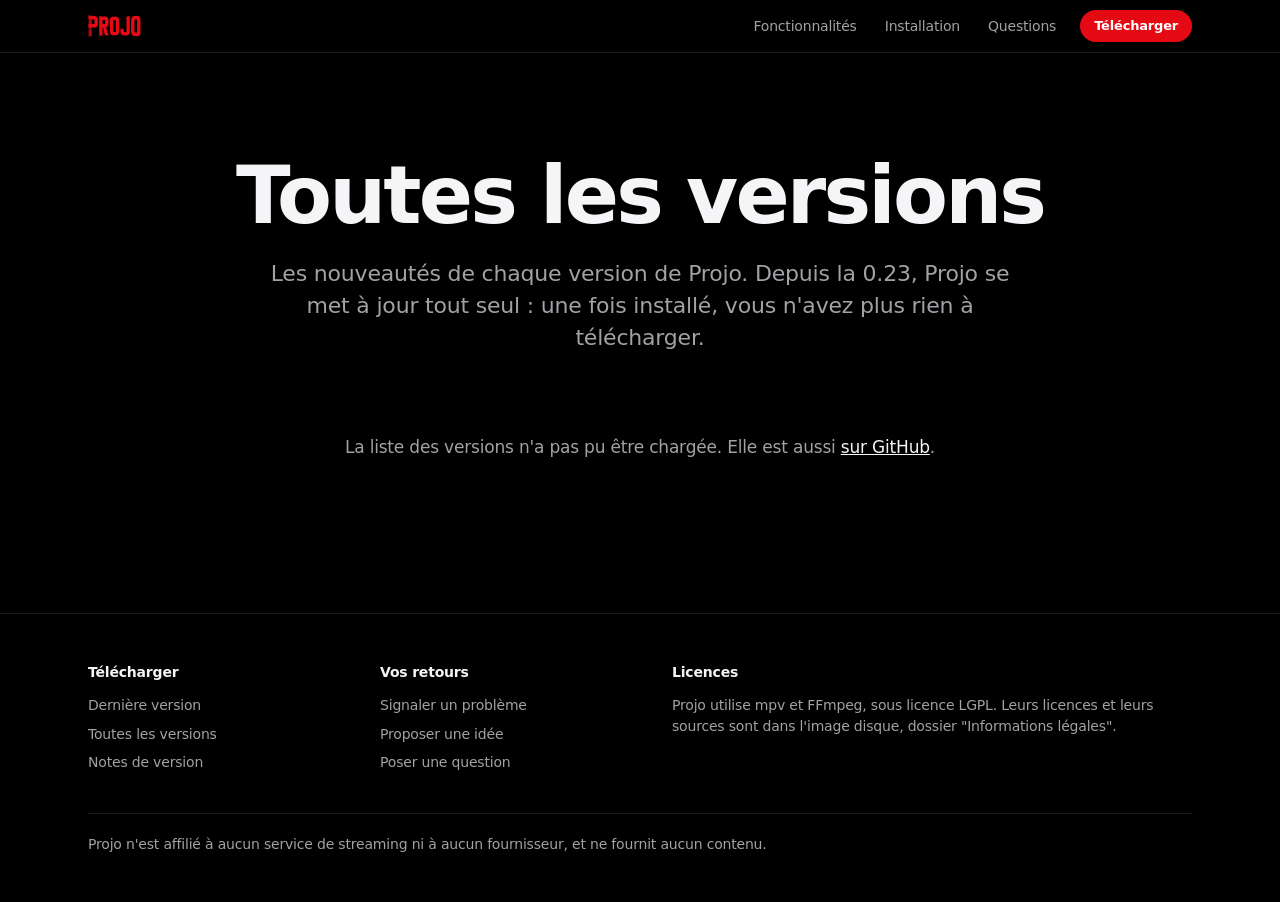
==== commit f11daa61: "Fixes from review before publishing - feedback form: a text selection dragged out of a field no long" ====
--- a/versions.html
+++ b/versions.html
@@ -3,7 +3,7 @@
 <head>
   <meta charset="utf-8">
   <meta name="viewport" content="width=device-width, initial-scale=1, viewport-fit=cover">
-  <meta http-equiv="Content-Security-Policy" content="default-src 'self'; script-src 'self'; style-src 'self'; img-src 'self'; connect-src https://api.github.com; font-src 'self'; object-src 'none'; base-uri 'self'; form-action 'none'">
+  <meta http-equiv="Content-Security-Policy" content="default-src 'self'; script-src 'self'; style-src 'self'; img-src 'self' data:; connect-src https://api.github.com; font-src 'self'; object-src 'none'; base-uri 'self'; form-action 'none'">
   <meta name="referrer" content="strict-origin-when-cross-origin">
   <title>Projo - Toutes les versions</title>
   <meta name="description" content="Toutes les versions de Projo, lecteur IPTV pour Mac, avec leurs notes de version et leurs images disque.">
@@ -52,10 +52,10 @@
   <main id="contenu">
     <section class="page-head" aria-labelledby="titre-versions">
       <h1 id="titre-versions">Toutes les versions</h1>
-      <p>Les nouveautés de chaque version de Projo. Une fois installé, Projo se met à jour tout seul : vous n'avez à télécharger qu'une seule fois.</p>
+      <p>Les nouveautés de chaque version de Projo. Depuis la 0.23, Projo se met à jour tout seul : une fois installé, vous n'avez plus rien à télécharger.</p>
     </section>
 
-    <div class="releases js-releases" aria-live="polite" aria-busy="true">
+    <div class="releases js-releases">
       <p class="releases-status">Les versions sont aussi listées <a href="https://github.com/FELTRINCyril/projo-releases/releases">sur GitHub</a>.</p>
     </div>
   </main>
--- a/assets/css/site.css
+++ b/assets/css/site.css
@@ -22,6 +22,8 @@
 }
 
 *, *::before, *::after { box-sizing: border-box; }
+/* hidden must win over the display of our own classes (.fb-form is a grid). */
+[hidden] { display: none !important; }
 
 html {
   -webkit-text-size-adjust: 100%;
@@ -1082,7 +1084,7 @@
 .fb-field { display: grid; gap: 6px; }
 .fb-field label { font-size: 15px; font-weight: 600; }
 .fb-hint { font-size: 13px; color: var(--text-2); margin-top: -2px; }
-.fb-field input, .fb-field textarea {
+.fb-field input, .fb-field textarea, .fb-field select {
   width: 100%;
   font: inherit;
   font-size: 16px; /* 16 px: no zoom on focus in iOS Safari */
@@ -1094,7 +1096,7 @@
   resize: vertical;
 }
 .fb-field input::placeholder, .fb-field textarea::placeholder { color: #6e6e73; }
-.fb-field input:focus-visible, .fb-field textarea:focus-visible { outline: 3px solid #fff; outline-offset: 1px; border-color: transparent; }
+.fb-field input:focus-visible, .fb-field textarea:focus-visible, .fb-field select:focus-visible { outline: 3px solid #fff; outline-offset: 1px; border-color: transparent; }
 .fb-consent { display: flex; gap: 12px; align-items: flex-start; font-size: 15px; }
 .fb-consent input { flex: none; width: 20px; height: 20px; margin: 1px 0 0; accent-color: var(--red); }
 .fb-error {
@@ -1106,6 +1108,64 @@
 .fb-note { font-size: 14px; color: var(--text-2); }
 .fb-submit { font-size: 17px; padding: 12px 24px; }
 button.btn { border: 0; cursor: pointer; font-family: inherit; }
+.btn:disabled, .btn:disabled:hover {
+  background: #3a3a3c;
+  color: #8e8e93;
+  cursor: not-allowed;
+  transform: none;
+}
+.fb-why { font-size: 13px; color: var(--text-2); margin-top: -8px; }
+.fb-ready { padding: clamp(24px, 4vw, 40px); display: grid; gap: 16px; }
+.fb-ready h2 { font-size: clamp(24px, 3vw, 30px); font-weight: 700; letter-spacing: -0.02em; }
+.fb-ready h2:focus { outline: none; }
+.fb-ready p { font-size: 17px; color: var(--text-2); }
+.fb-ready .fb-note { font-size: 14px; }
+.fb-ready-actions { display: flex; flex-wrap: wrap; align-items: center; gap: 12px 20px; }
+.fb-ready-actions .btn { font-size: 17px; padding: 12px 24px; }
+.fb-link { background: none; border: 0; padding: 6px 0; font: inherit; font-size: 16px; color: var(--text); text-decoration: underline; text-underline-offset: 3px; cursor: pointer; }
+.visually-hidden { position: absolute; width: 1px; height: 1px; margin: -1px; padding: 0; overflow: hidden; clip: rect(0 0 0 0); white-space: nowrap; border: 0; }
+
+/* Native select with our own arrow (the system one is invisible on black). */
+.fb-field select {
+  -webkit-appearance: none;
+  appearance: none;
+  padding-right: 40px;
+  background-image: url("data:image/svg+xml,%3Csvg xmlns='http://www.w3.org/2000/svg' viewBox='0 0 12 8'%3E%3Cpath d='M1 1.5 6 6.5 11 1.5' fill='none' stroke='%23a1a1a6' stroke-width='1.8' stroke-linecap='round' stroke-linejoin='round'/%3E%3C/svg%3E");
+  background-repeat: no-repeat;
+  background-position: right 14px center;
+  background-size: 12px 8px;
+  cursor: pointer;
+}
+.fb-field select:disabled { color: var(--text-2); cursor: progress; }
+.fb-field select option, .fb-field select optgroup { background: #1d1d1f; color: var(--text); }
+
+/* Mac / iPhone switch: two radio buttons drawn as a segmented control. */
+.fb-device { border: 0; margin: 0; padding: 0; min-width: 0; display: grid; gap: 8px; }
+.fb-device legend { padding: 0; margin-bottom: 8px; font-size: 15px; font-weight: 600; }
+.fb-seg {
+  display: inline-grid;
+  grid-auto-flow: column;
+  grid-auto-columns: 1fr;
+  justify-self: start;
+  min-width: 220px;
+  padding: 3px;
+  border-radius: 12px;
+  background: var(--black);
+  border: 1px solid rgba(255, 255, 255, 0.2);
+}
+.fb-seg input { position: absolute; opacity: 0; width: 1px; height: 1px; margin: 0; pointer-events: none; }
+.fb-seg label {
+  text-align: center;
+  padding: 8px 18px;
+  border-radius: 9px;
+  font-size: 15px;
+  font-weight: 600;
+  color: var(--text-2);
+  cursor: pointer;
+  transition: background-color 0.2s, color 0.2s;
+}
+.fb-seg input:checked + label { background: var(--surface-2); color: var(--text); box-shadow: 0 1px 3px rgba(0, 0, 0, 0.5); }
+.fb-seg input:focus-visible + label { outline: 3px solid #fff; outline-offset: 1px; }
 
 /* ===== VERSIONS PAGE =================================================== */
 
